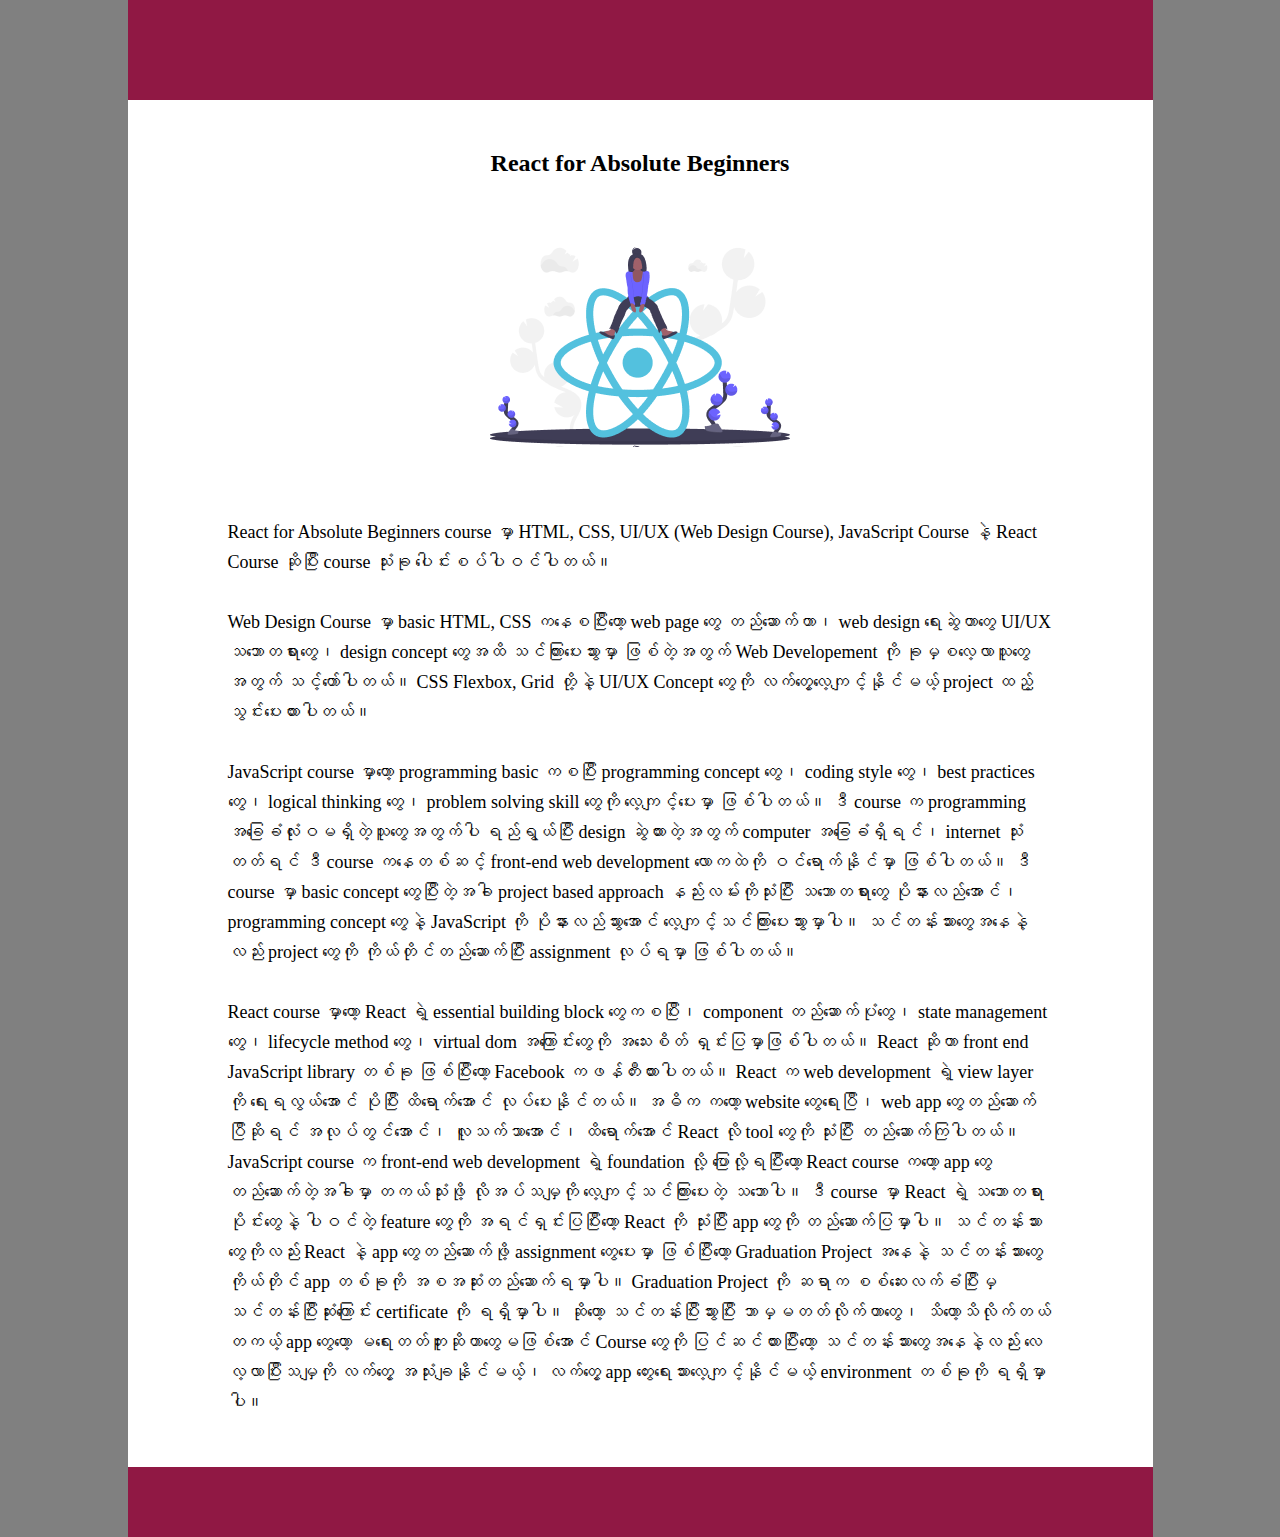
==== detail.html @ 04cd8787 "create detail page" ====
<!DOCTYPE html>
<html lang="en">
  <head>
    <meta charset="UTF-8" />
    <meta http-equiv="X-UA-Compatible" content="IE=edge" />
    <meta name="viewport" content="width=device-width, initial-scale=1.0" />
    <link rel="stylesheet" href="detail.css" />
    <title>React Course</title>
  </head>
  <body>
    <div class="container">
      <header class="header"></header>
      <div class="course-detail">
        <h2>React for Absolute Beginners</h2>
        <div class="course-pic"></div>
        <div class="course-content">
          <p>
            React for Absolute Beginners course မှာ HTML, CSS, UI/UX (Web Design
            Course), JavaScript Course နဲ့ React Course ဆိုပြီး course သုံးခု
            ပေါင်းစပ်ပါဝင်ပါတယ်။
          </p>
          <p>
            Web Design Course မှာ basic HTML, CSS ကနေစပြီးတော့ web page တွေ
            တည်ဆောက်တာ၊ web design ရေးဆွဲတာတွေ UI/UX သဘောတရားတွေ၊ design concept
            တွေအထိ သင်ကြားပေးသွားမှာ ဖြစ်တဲ့အတွက် Web Developement ကို
            ခုမှစလေ့လာသူတွေအတွက် သင့်တော်ပါတယ်။ CSS Flexbox, Grid တို့နဲ့ UI/UX
            Concept တွေကို လက်တွေ့လေ့ကျင့်နိုင်မယ့် project
            ထည့်သွင်းပေးထားပါတယ်။
          </p>
          <p>
            JavaScript course မှာတော့ programming basic ကစပြီး programming
            concept တွေ၊ coding style တွေ၊ best practices တွေ၊ logical thinking
            တွေ၊ problem solving skill တွေကို လေ့ကျင့်ပေးမှာ ဖြစ်ပါတယ်။ ဒီ
            course က programming အခြေခံလုံးဝမရှိတဲ့သူတွေအတွက်ပါ ရည်ရွယ်ပြီး
            design ဆွဲထားတဲ့အတွက် computer အခြေခံရှိရင်၊ internet သုံးတတ်ရင် ဒီ
            course ကနေတစ်ဆင့် front-end web development လောကထဲကို
            ဝင်ရောက်နိုင်မှာ ဖြစ်ပါတယ်။ ဒီ course မှာ basic concept
            တွေပြီးတဲ့အခါ project based approach နည်းလမ်းကိုသုံးပြီး သဘောတရားတွေ
            ပိုနားလည်အောင်၊ programming concept တွေနဲ့ JavaScript ကို
            ပိုနားလည်သွားအောင် လေ့ကျင့်သင်ကြားပေးသွားမှာပါ။
            သင်တန်းသားတွေအနေနဲ့လည်း project တွေကို ကိုယ်တိုင်တည်ဆောက်ပြီး
            assignment လုပ်ရမှာ ဖြစ်ပါတယ်။
          </p>
          <p>
            React course မှာတော့ React ရဲ့ essential building block တွေကစပြီး၊
            component တည်ဆောက်ပုံတွေ၊ state management တွေ၊ lifecycle method
            တွေ၊ virtual dom အကြောင်းတွေကို အသေးစိတ် ရှင်းပြမှာဖြစ်ပါတယ်။ React
            ဆိုတာ front end JavaScript library တစ်ခု ဖြစ်ပြီးတော့ Facebook
            ကဖန်တီးထားပါတယ်။ React က web development ရဲ့ view layer ကို
            ရေးရလွယ်အောင် ပိုပြီး ထိရောက်အောင် လုပ်ပေးနိုင်တယ်။ အဓိက ကတော့
            website တွေရေးပြီ၊ web app တွေတည်ဆောက်ပြီဆိုရင် အလုပ်တွင်အောင်၊
            လူသက်သာအောင်၊ ထိရောက်အောင် React လို tool တွေကို သုံးပြီး
            တည်ဆောက်ကြပါတယ်။ JavaScript course က front-end web development ရဲ့
            foundation လို့ ပြောလို့ရပြီးတော့ React course ကတော့ app
            တွေတည်ဆောက်တဲ့အခါမှာ တကယ်သုံးဖို့ လိုအပ်သမျှကို
            လေ့ကျင့်သင်ကြားပေးတဲ့ သဘောပါ။ ဒီ course မှာ React ရဲ့
            သဘောတရားပိုင်းတွေနဲ့ ပါဝင်တဲ့ feature တွေကို အရင်ရှင်းပြပြီးတော့
            React ကို သုံးပြီး app တွေကို တည်ဆောက်ပြမှာပါ။ သင်တန်းသားတွေကိုလည်း
            React နဲ့ app တွေတည်ဆောက်ဖို့ assignment တွေပေးမှာ ဖြစ်ပြီးတော့
            Graduation Project အနေနဲ့ သင်တန်းသားတွေကိုယ်တိုင် app တစ်ခုကို
            အစအဆုံးတည်ဆောက်ရမှာပါ။ Graduation Project ကို ဆရာက စစ်ဆေးလက်ခံပြီးမှ
            သင်တန်းပြီးဆုံးကြောင်း certificate ကို ရရှိမှာပါ။ ဆိုတော့
            သင်တန်းပြီးသွားပြီး ဘာမှမတတ်လိုက်တာတွေ၊ သိတော့သိလိုက်တယ် တကယ့် app
            တွေတော့ မရေးတတ်ဘူးဆိုတာတွေမဖြစ်အောင် Course တွေကို
            ပြင်ဆင်ထားပြီးတော့ သင်တန်းသားတွေအနေနဲ့လည်း လေလ့လာပြီးသမျှကို လက်တွေ့
            အသုံးချနိုင်မယ့်၊ လက်တွေ့ app တွေးရေးသားလေ့ကျင့်နိုင်မယ့်
            environment တစ်ခုကို ရရှိမှာပါ။
          </p>
        </div>
      </div>
      <footer class="footer"></footer>
    </div>
  </body>
</html>
---- detail.css ----
body {
  padding: 0;
  margin: 0;
  background-color: grey;
}

.container {
  display: block;
  width: 1025px;
  margin: 0 auto;
  background-color: white;
}

@media screen and (max-width: 1000px) {
  .container {
    display: block;
    width: 700px;
    margin: 0 auto;
    background-color: white;
  }
}

.header {
  background: #901844;
  height: 100px;
}

.course-detail {
  display: block;
  margin: 50px auto;
  text-align: center;
}

.course-pic {
  width: 300px;
  height: 200px;
  margin: 70px auto;
  background-image: url(./react_large.png);
}

.course-content {
  margin: auto 100px;
  text-align: left;
  font-size: 18px;
  line-height: 30px;
}

.course-content p {
  margin: 30px auto;
}

.footer {
  height: 70px;
  background: #901844;
}
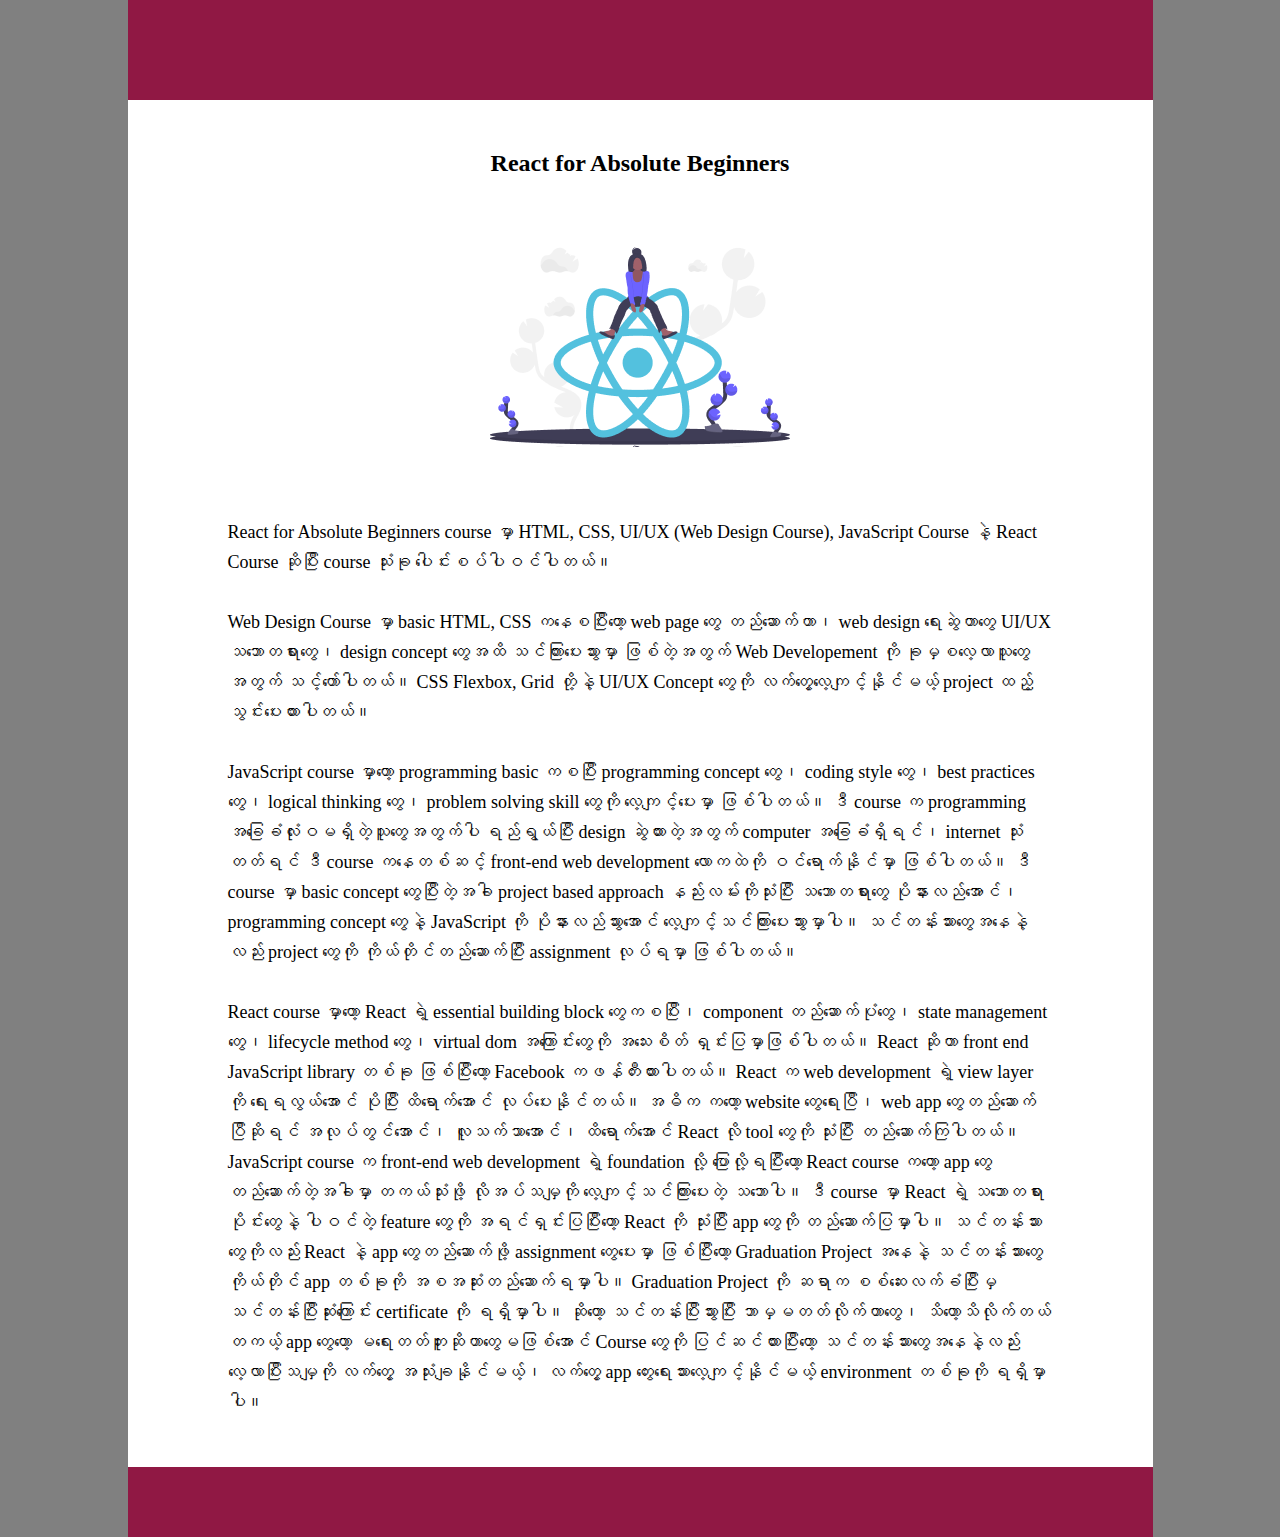
==== commit 4b40a753: "finish" ====
--- a/detail.html
+++ b/detail.html
@@ -62,7 +62,7 @@
             သင်တန်းပြီးဆုံးကြောင်း certificate ကို ရရှိမှာပါ။ ဆိုတော့
             သင်တန်းပြီးသွားပြီး ဘာမှမတတ်လိုက်တာတွေ၊ သိတော့သိလိုက်တယ် တကယ့် app
             တွေတော့ မရေးတတ်ဘူးဆိုတာတွေမဖြစ်အောင် Course တွေကို
-            ပြင်ဆင်ထားပြီးတော့ သင်တန်းသားတွေအနေနဲ့လည်း လေလ့လာပြီးသမျှကို လက်တွေ့
+            ပြင်ဆင်ထားပြီးတော့ သင်တန်းသားတွေအနေနဲ့လည်း လေ့လာပြီးသမျှကို လက်တွေ့
             အသုံးချနိုင်မယ့်၊ လက်တွေ့ app တွေးရေးသားလေ့ကျင့်နိုင်မယ့်
             environment တစ်ခုကို ရရှိမှာပါ။
           </p>
--- a/detail.css
+++ b/detail.css
@@ -31,12 +31,29 @@
   text-align: center;
 }
 
+/* for react */
 .course-pic {
   width: 300px;
   height: 200px;
   margin: 70px auto;
   background-image: url(./react_large.png);
 }
+
+/* for rails */
+/* .course-pic {
+  width: 360px;
+  height: 203px;
+  margin: 70px auto;
+  background-image: url(./rails_large.png);
+} */
+
+/* for vue */
+/* .course-pic {
+  width: 300px;
+  height: 259px;
+  margin: 70px auto;
+  background-image: url(./vue_large.png);
+} */
 
 .course-content {
   margin: auto 100px;
